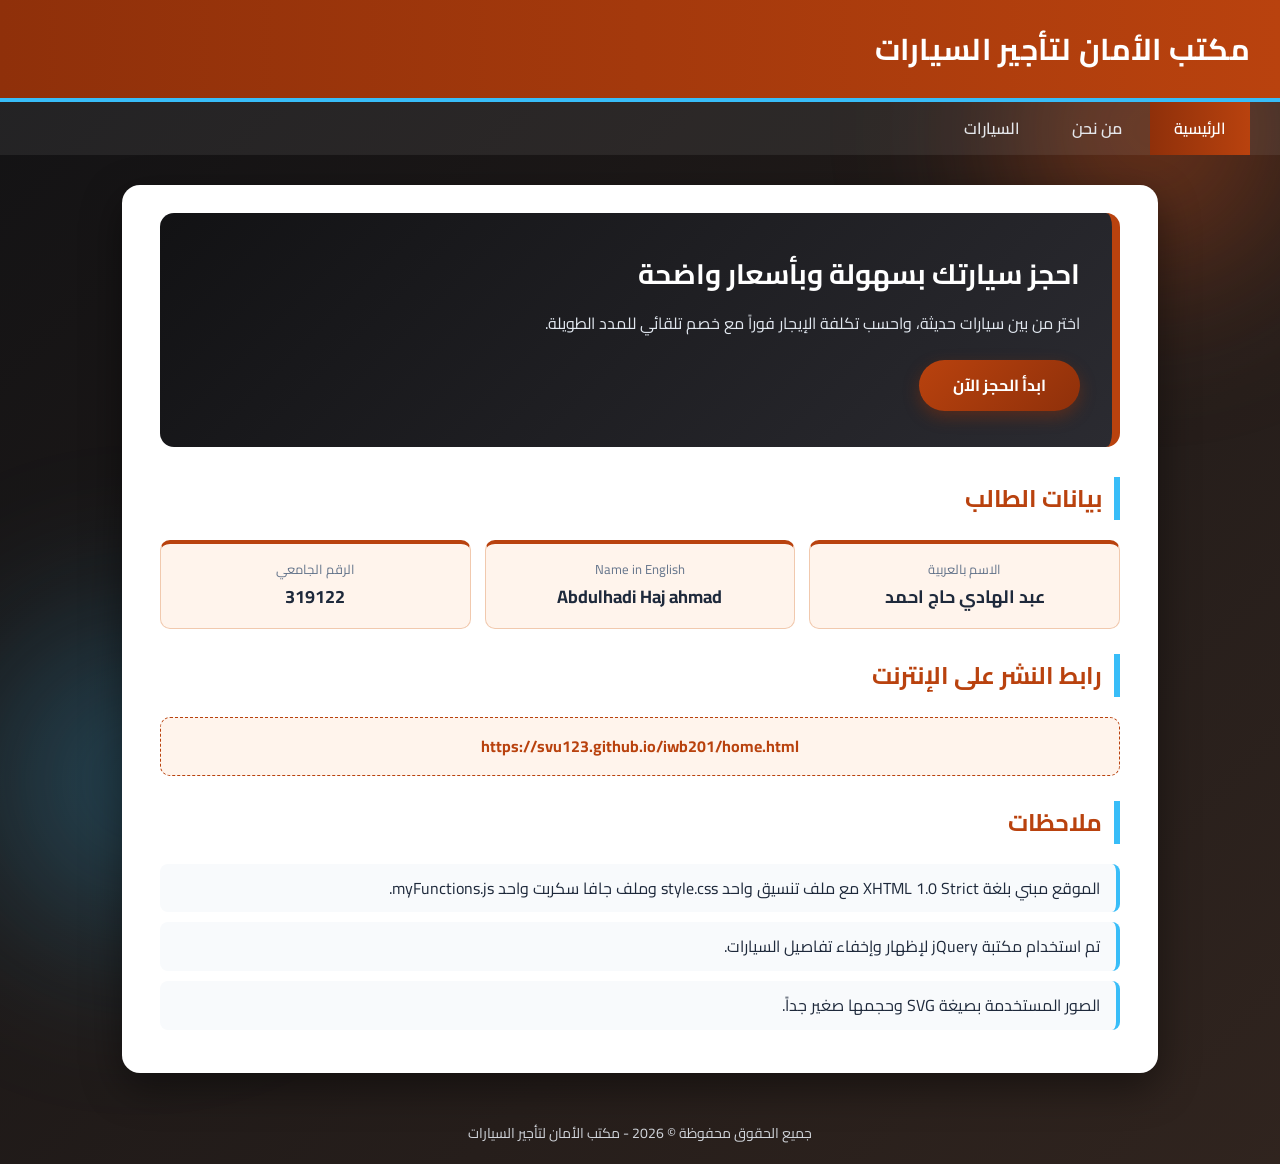
==== index.html @ 634e814c "Add files via upload" ====
<!DOCTYPE html PUBLIC "-//W3C//DTD XHTML 1.0 Strict//EN" "http://www.w3.org/TR/xhtml1/DTD/xhtml1-strict.dtd">
<html xmlns="http://www.w3.org/1999/xhtml" xml:lang="ar" lang="ar" dir="rtl">
<head>
<meta http-equiv="Content-Type" content="text/html; charset=UTF-8" />
<title>الصفحة الرئيسية</title>
<link rel="stylesheet" type="text/css" href="style.css" />
<style type="text/css">
/* ===== تنسيق خاص بالصفحة الرئيسية فقط ===== */

/* بطاقة الترحيب */
.hero { background: linear-gradient(135deg, var(--bg-1), var(--bg-2)); color: #ffffff; border-radius: 14px; padding: 36px 32px; margin-bottom: 30px; border-right: 8px solid var(--primary); }
.hero h2 { color: #ffffff; border-right: none; padding-right: 0; margin: 0 0 10px 0; font-size: 28px; }
.hero p { color: #e2e8f0; margin: 0 0 22px 0; max-width: 560px; }


/* بطاقات بيانات الطالب */
.student-card { display: flex; flex-wrap: wrap; gap: 14px; margin: 15px 0 25px 0; }
.student-item { flex: 1; min-width: 200px; background-color: var(--soft); border: 1px solid var(--line); border-top: 4px solid var(--primary); border-radius: 10px; padding: 14px 18px; text-align: center; }
.student-label { display: block; color: var(--muted); font-size: 13px; text-align: center; }
.student-value { display: block; color: var(--text); font-size: 18px; font-weight: bold; text-align: center; }

/* صندوق رابط النشر */
.link-box { background-color: var(--soft); border: 1px dashed var(--primary); border-radius: 10px; padding: 14px 18px; margin: 15px 0 25px 0; direction: ltr; text-align: center; }
.link-box a { font-weight: bold; text-decoration: none; }
.link-box a:hover { text-decoration: underline; }

/* قائمة الملاحظات */
.notes-list { list-style: none; padding: 0; margin: 15px 0; }
.notes-list li { background-color: #f8fafc; border-right: 4px solid var(--accent); border-radius: 8px; padding: 10px 16px; margin-bottom: 10px; }
</style>
<script type="text/javascript" src="https://code.jquery.com/jquery-3.7.1.min.js"></script>
<script type="text/javascript" src="myFunctions.js"></script>
</head>
<body>
<div id="header"><h1>مكتب الأمان لتأجير السيارات</h1></div>
<div id="nav">
<a href="home.html" class="active">الرئيسية</a>
<a href="AboutUs.html">من نحن</a>
<a href="Cars.html">السيارات</a>
</div>
<div id="content">

<div class="hero">
<h2>احجز سيارتك بسهولة وبأسعار واضحة</h2>
<p>اختر من بين سيارات حديثة، واحسب تكلفة الإيجار فوراً مع خصم تلقائي للمدد الطويلة.</p>
<a class="btn-link" href="Cars.html">ابدأ الحجز الآن</a>
</div>

<h2>بيانات الطالب</h2>
<div class="student-card">
<div class="student-item"><span class="student-label">الاسم بالعربية</span><span class="student-value">عبد الهادي حاج احمد</span></div>
<div class="student-item"><span class="student-label">Name in English</span><span class="student-value">Abdulhadi Haj ahmad</span></div>
<div class="student-item"><span class="student-label">الرقم الجامعي</span><span class="student-value">319122</span></div>
</div>

<h2>رابط النشر على الإنترنت</h2>
<div class="link-box">
<a href="https://example.com/CarRental/home.html">https://svu123.github.io/iwb201/home.html</a>
</div>

<h2>ملاحظات</h2>
<ul class="notes-list">
<li>الموقع مبني بلغة XHTML 1.0 Strict مع ملف تنسيق واحد style.css وملف جافا سكربت واحد myFunctions.js.</li>
<li>تم استخدام مكتبة jQuery لإظهار وإخفاء تفاصيل السيارات.</li>
<li>الصور المستخدمة بصيغة SVG وحجمها صغير جداً.</li>
</ul>

</div>
<div class="footer">جميع الحقوق محفوظة &#169; 2026 - مكتب الأمان لتأجير السيارات</div>
</body>
</html>
---- style.css ----
/* ملف التنسيق الموحد لجميع الصفحات */
@import url("https://fonts.googleapis.com/css2?family=Cairo:wght@400;600;700&display=swap");

/* ===== لوحة الألوان: جرافيت وبرتقالي داكن ===== */
:root {
  --bg-1: #121214;
  --bg-2: #2b2b31;
  --bg-3: #3a2a22;
  --primary: #b9420e;
  --primary-2: #d9531a;
  --primary-dark: #8f300a;
  --accent: #38bdf8;
  --card: #ffffff;
  --text: #1e293b;
  --muted: #64748b;
  --soft: #fff4ec;
  --line: #f1c9ae;
}

/* ===== الخلفية المتحركة ===== */
body {
  font-family: "Cairo", Tahoma, "Segoe UI", Arial, sans-serif;
  font-size: 16px;
  color: var(--text);
  background: linear-gradient(-45deg, var(--bg-1), var(--bg-2), var(--bg-3), var(--bg-1));
  background-size: 400% 400%;
  animation: bgShift 18s ease infinite;
  margin: 0;
  padding: 0;
  direction: rtl;
  line-height: 1.8;
}
/* كتلتان ضوئيتان تطفوان ببطء خلف المحتوى */
body:before, body:after {
  content: "";
  position: fixed;
  z-index: -1;
  border-radius: 50%;
  filter: blur(70px);
  pointer-events: none;
}
body:before {
  width: 420px; height: 420px;
  top: -80px; right: -80px;
  background: radial-gradient(circle, rgba(217, 83, 26, 0.55), rgba(217, 83, 26, 0) 70%);
  animation: floatA 14s ease-in-out infinite;
}
body:after {
  width: 480px; height: 480px;
  bottom: -120px; left: -100px;
  background: radial-gradient(circle, rgba(56, 189, 248, 0.35), rgba(56, 189, 248, 0) 70%);
  animation: floatB 18s ease-in-out infinite;
}
@keyframes bgShift {
  0% { background-position: 0% 50%; }
  50% { background-position: 100% 50%; }
  100% { background-position: 0% 50%; }
}
@keyframes floatA {
  0%, 100% { transform: translate(0, 0) scale(1); }
  50% { transform: translate(-120px, 140px) scale(1.2); }
}
@keyframes floatB {
  0%, 100% { transform: translate(0, 0) scale(1); }
  50% { transform: translate(140px, -120px) scale(1.15); }
}
@media (prefers-reduced-motion: reduce) {
  body, body:before, body:after { animation: none; }
}

/* ===== الهيكل ===== */
#header { background: linear-gradient(90deg, var(--primary-dark), var(--primary)); color: #ffffff; padding: 22px 30px; border-bottom: 4px solid var(--accent); }
#header h1 { margin: 0; font-size: 30px; font-weight: 700; letter-spacing: 0.3px; }

#nav { background-color: rgba(255, 255, 255, 0.07); padding: 0 30px; }
#nav a { display: inline-block; color: #e5e7eb; text-decoration: none; font-weight: 600; padding: 12px 24px; transition: background 0.3s, color 0.3s; }
#nav a:hover, #nav a.active { background: linear-gradient(90deg, var(--primary-dark), var(--primary)); color: #ffffff; }

#content { max-width: 960px; margin: 30px auto; background-color: var(--card); padding: 28px 38px; border-radius: 18px; box-shadow: 0 14px 40px rgba(0, 0, 0, 0.45); }

h2 { color: var(--primary); font-weight: 700; border-right: 6px solid var(--accent); padding-right: 12px; }
h3 { color: var(--text); font-weight: 700; }
a { color: var(--primary); }

/* ===== الجداول ===== */
table { width: 100%; border-collapse: collapse; margin: 15px 0; border-radius: 10px; overflow: hidden; }
th { background: linear-gradient(90deg, var(--primary-dark), var(--primary)); color: #ffffff; font-weight: 600; padding: 10px; border: 1px solid var(--primary-dark); }
td { padding: 9px; border: 1px solid var(--line); text-align: center; }
tr:nth-child(even) td { background-color: var(--soft); }
tr.details-row { display: none; }
tr.details-row td { text-align: right; background-color: #f0f9ff; }
img.car { width: 90px; height: 45px; border-radius: 6px; }

/* ===== حقول الإدخال (تنسيق موحد من مكان واحد) ===== */
input[type="text"] { font-family: inherit; font-size: 16px; color: var(--text); background-color: var(--soft); border: 1px solid var(--primary); border-radius: 10px; padding: 8px 12px; width: 260px; transition: background 0.3s, box-shadow 0.3s; }
input[type="text"]:focus { background-color: #ffffff; outline: none; box-shadow: 0 0 0 3px rgba(56, 189, 248, 0.45); }

/* ===== الأزرار ===== */
input[type="submit"], input[type="button"], input[type="reset"], a.btn-link {
  display: inline-block;
  font-family: inherit;
  font-size: 16px;
  font-weight: 700;
  color: #ffffff;
  background: linear-gradient(135deg, var(--primary), var(--primary-dark));
  border: none;
  border-radius: 999px;
  padding: 11px 34px;
  text-decoration: none;
  cursor: pointer;
  box-shadow: 0 6px 16px rgba(143, 48, 10, 0.45);
  transition: transform 0.2s, box-shadow 0.2s, filter 0.2s;
}
input[type="submit"]:hover, input[type="button"]:hover, input[type="reset"]:hover, a.btn-link:hover {
  transform: translateY(-2px);
  box-shadow: 0 10px 22px rgba(143, 48, 10, 0.55);
  filter: brightness(1.08);
}
input[type="submit"]:active, input[type="button"]:active, input[type="reset"]:active, a.btn-link:active {
  transform: translateY(1px);
  box-shadow: 0 3px 8px rgba(143, 48, 10, 0.4);
}
input[type="reset"] { background: linear-gradient(135deg, #52525b, #27272a); box-shadow: 0 6px 16px rgba(0, 0, 0, 0.35); }

/* ===== النموذج ===== */
fieldset { border: 1px solid var(--line); border-radius: 14px; margin-bottom: 18px; padding: 14px 20px; }
legend { color: var(--primary); font-weight: 700; padding: 0 8px; }
label { display: inline-block; min-width: 150px; font-weight: 600; }
.row { margin: 10px 0; }
.hint { color: var(--muted); font-size: 13px; }
.error { color: #dc2626; font-size: 14px; display: block; min-height: 18px; }

#booking-section { display: none; margin-top: 25px; }
#result-box { display: none; background: linear-gradient(135deg, #ecfdf5, #f0f9ff); border: 2px solid #10b981; border-radius: 14px; padding: 16px 26px; margin-top: 20px; }
#result-box h3 { margin-top: 0; color: #047857; }

.footer { text-align: center; color: #d1d5db; padding: 18px; font-size: 14px; }
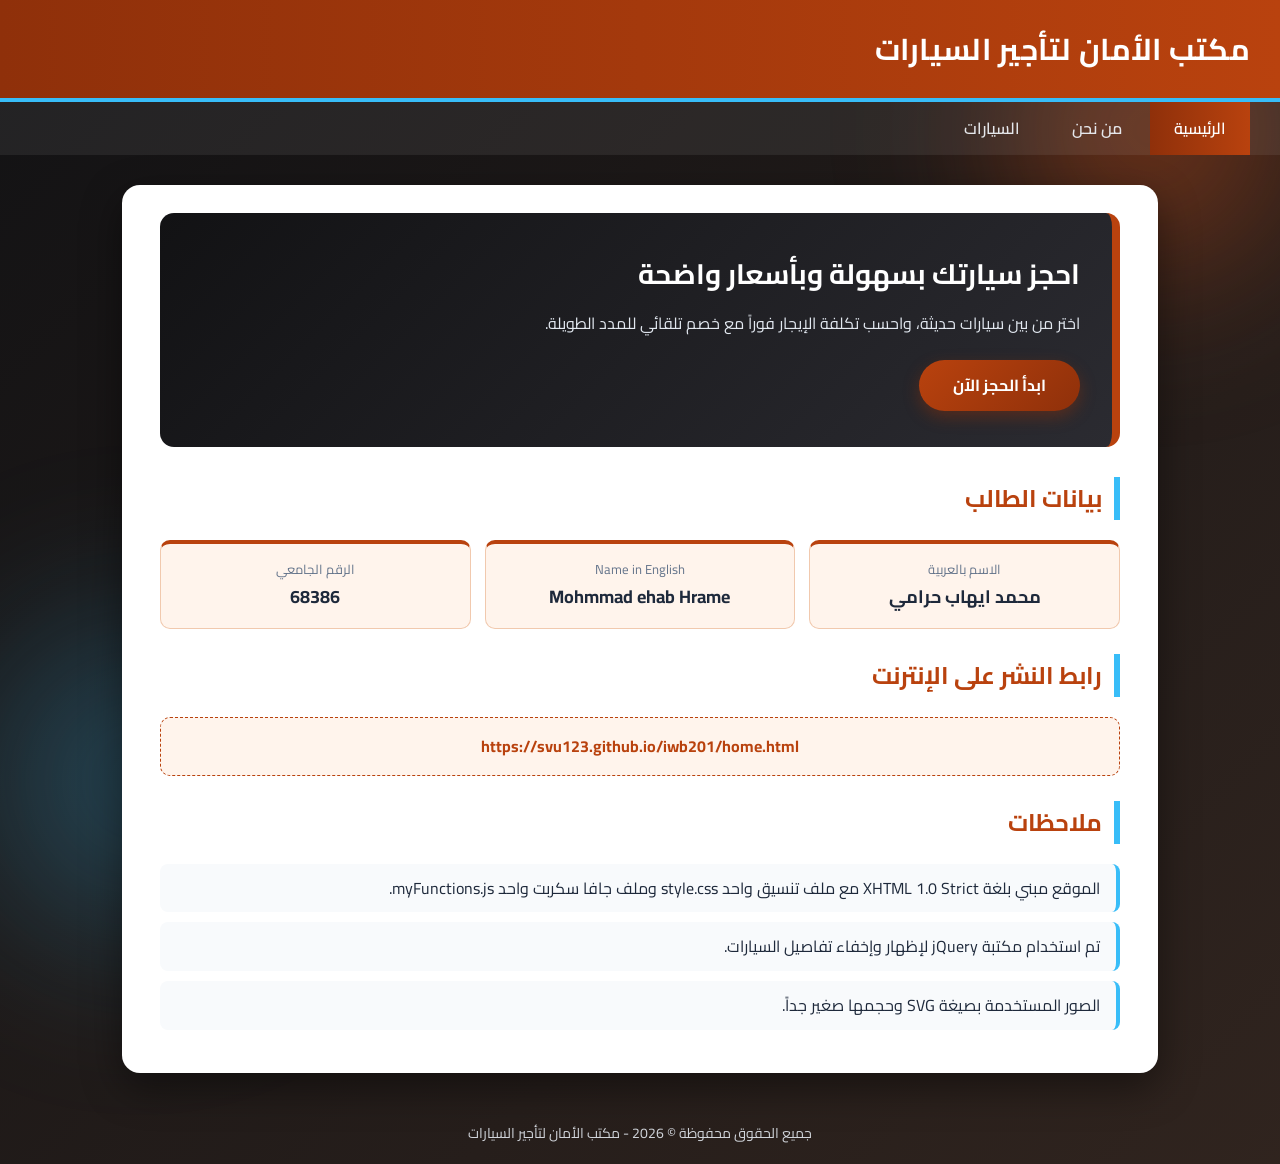
==== commit 449c8404: "Update index.html" ====
--- a/index.html
+++ b/index.html
@@ -48,9 +48,9 @@
 
 <h2>بيانات الطالب</h2>
 <div class="student-card">
-<div class="student-item"><span class="student-label">الاسم بالعربية</span><span class="student-value">عبد الهادي حاج احمد</span></div>
-<div class="student-item"><span class="student-label">Name in English</span><span class="student-value">Abdulhadi Haj ahmad</span></div>
-<div class="student-item"><span class="student-label">الرقم الجامعي</span><span class="student-value">319122</span></div>
+<div class="student-item"><span class="student-label">الاسم بالعربية</span><span class="student-value">محمد ايهاب حرامي</span></div>
+<div class="student-item"><span class="student-label">Name in English</span><span class="student-value">Mohmmad ehab Hrame</span></div>
+<div class="student-item"><span class="student-label">الرقم الجامعي</span><span class="student-value">68386</span></div>
 </div>
 
 <h2>رابط النشر على الإنترنت</h2>
@@ -68,4 +68,4 @@
 </div>
 <div class="footer">جميع الحقوق محفوظة &#169; 2026 - مكتب الأمان لتأجير السيارات</div>
 </body>
-</html>+</html>
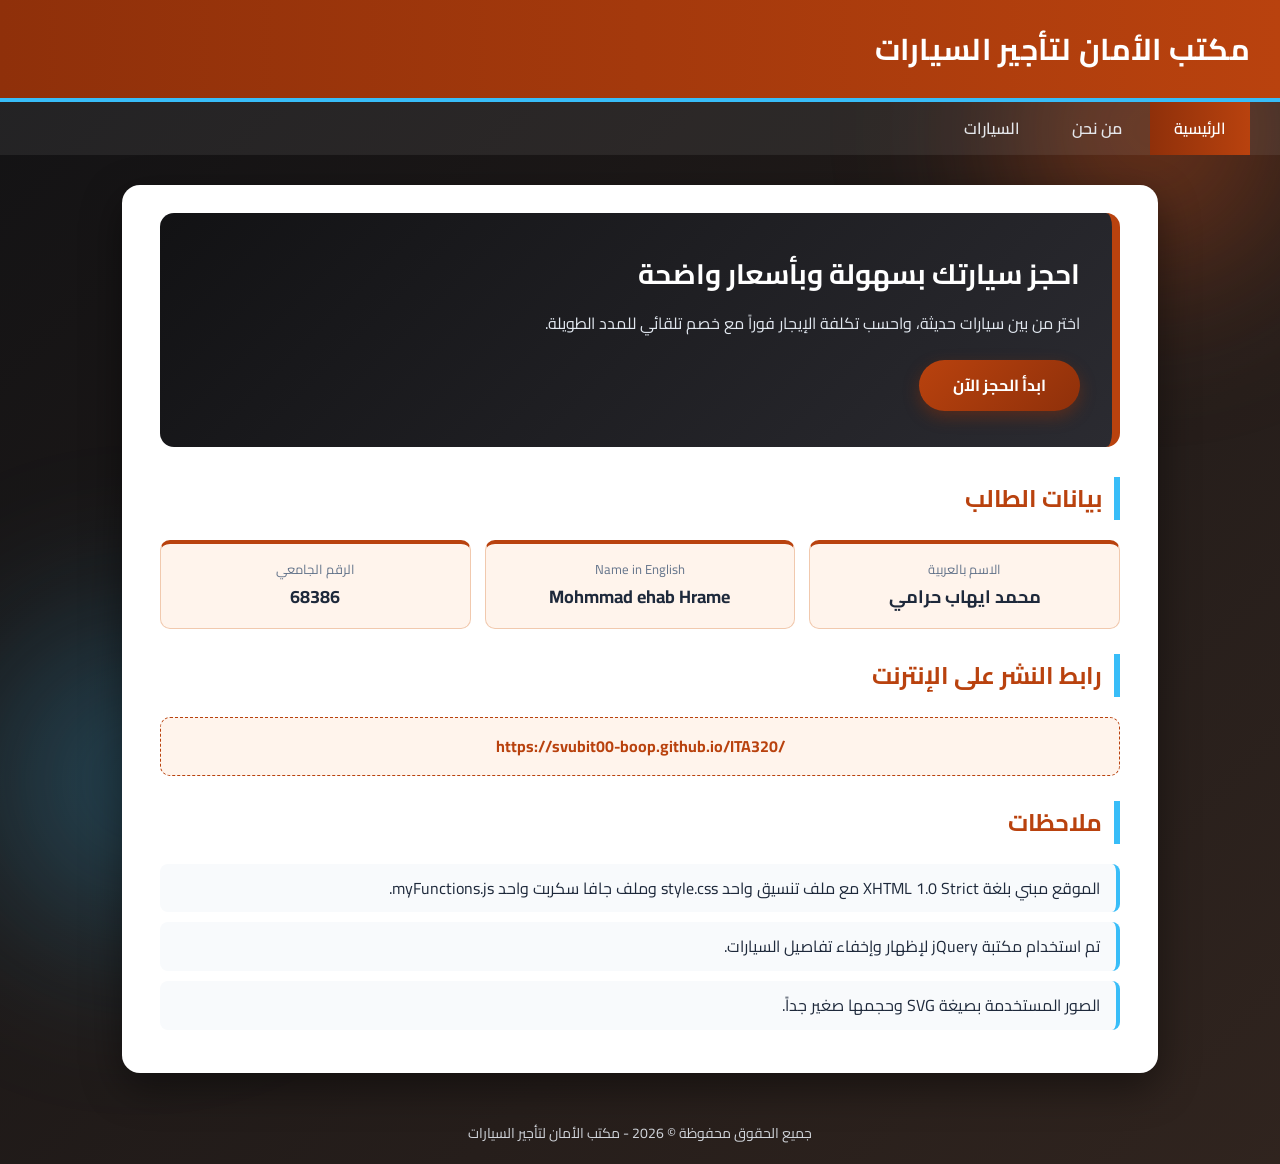
==== commit b255229b: "Update index.html" ====
--- a/index.html
+++ b/index.html
@@ -55,7 +55,7 @@
 
 <h2>رابط النشر على الإنترنت</h2>
 <div class="link-box">
-<a href="https://example.com/CarRental/home.html">https://svu123.github.io/iwb201/home.html</a>
+<a href="https://example.com/CarRental/home.html">https://svubit00-boop.github.io/ITA320/</a>
 </div>
 
 <h2>ملاحظات</h2>
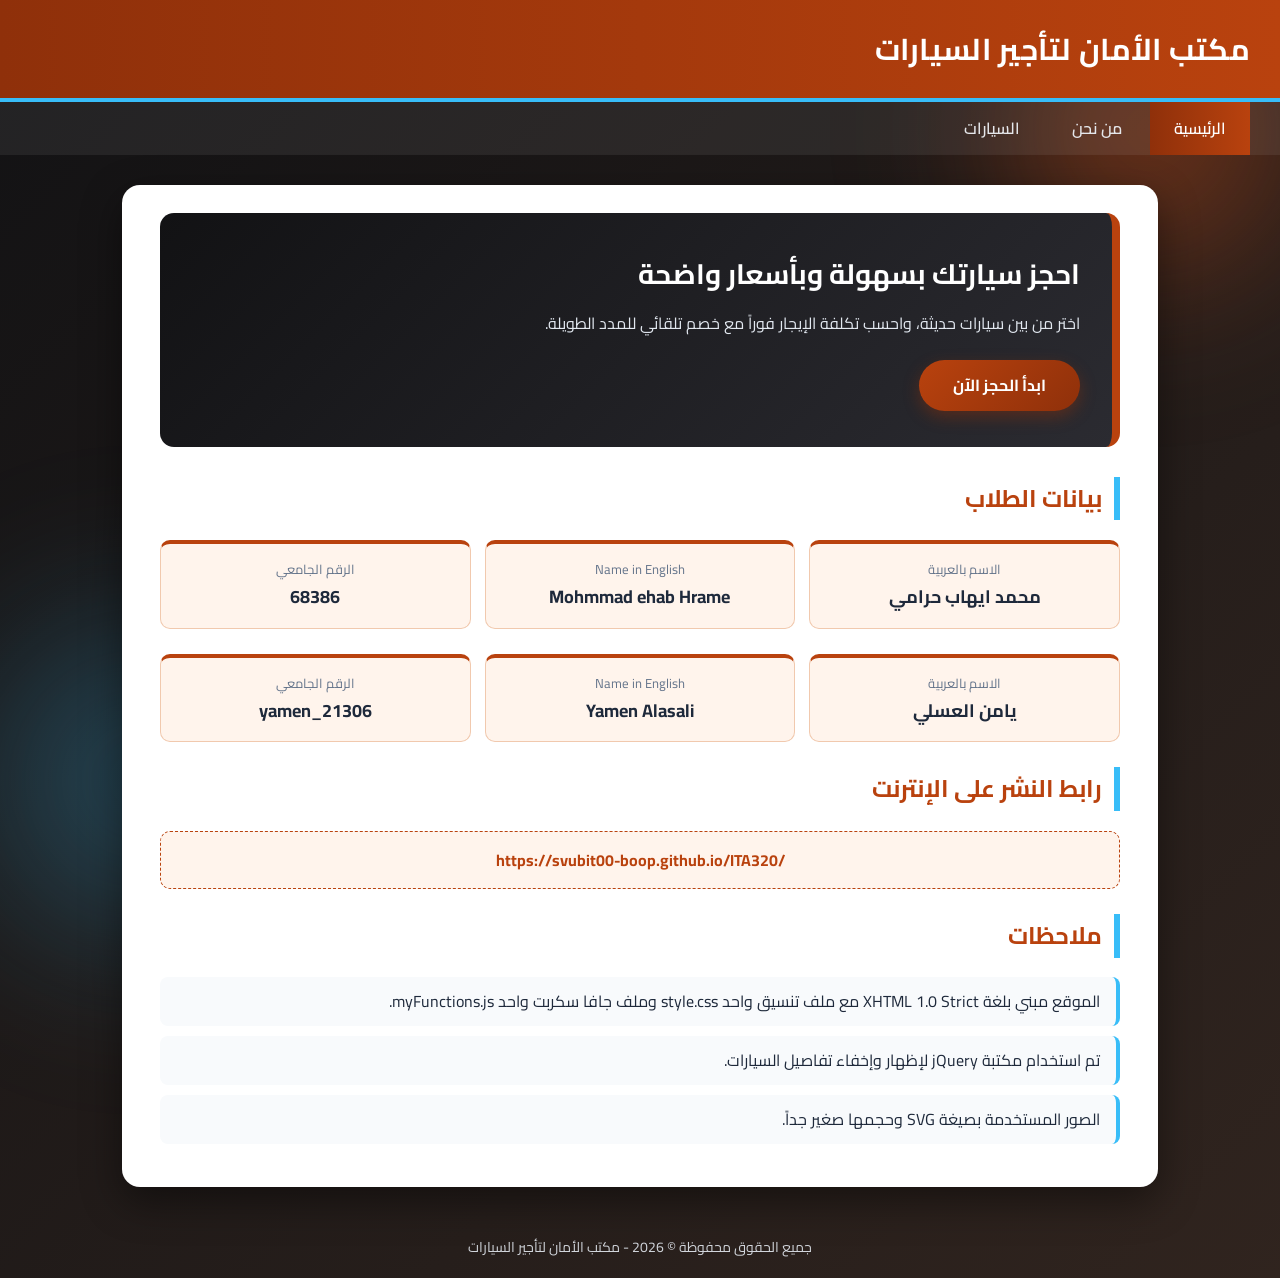
==== commit 4bf2a576: "Add files via upload" ====
--- a/index.html
+++ b/index.html
@@ -46,11 +46,18 @@
 <a class="btn-link" href="Cars.html">ابدأ الحجز الآن</a>
 </div>
 
-<h2>بيانات الطالب</h2>
+<h2>بيانات الطلاب</h2>
+
 <div class="student-card">
 <div class="student-item"><span class="student-label">الاسم بالعربية</span><span class="student-value">محمد ايهاب حرامي</span></div>
 <div class="student-item"><span class="student-label">Name in English</span><span class="student-value">Mohmmad ehab Hrame</span></div>
 <div class="student-item"><span class="student-label">الرقم الجامعي</span><span class="student-value">68386</span></div>
+</div>
+
+<div class="student-card">
+<div class="student-item"><span class="student-label">الاسم بالعربية</span><span class="student-value">يامن العسلي</span></div>
+<div class="student-item"><span class="student-label">Name in English</span><span class="student-value">Yamen Alasali</span></div>
+<div class="student-item"><span class="student-label">الرقم الجامعي</span><span class="student-value">yamen_21306</span></div>
 </div>
 
 <h2>رابط النشر على الإنترنت</h2>
@@ -68,4 +75,4 @@
 </div>
 <div class="footer">جميع الحقوق محفوظة &#169; 2026 - مكتب الأمان لتأجير السيارات</div>
 </body>
-</html>
+</html>
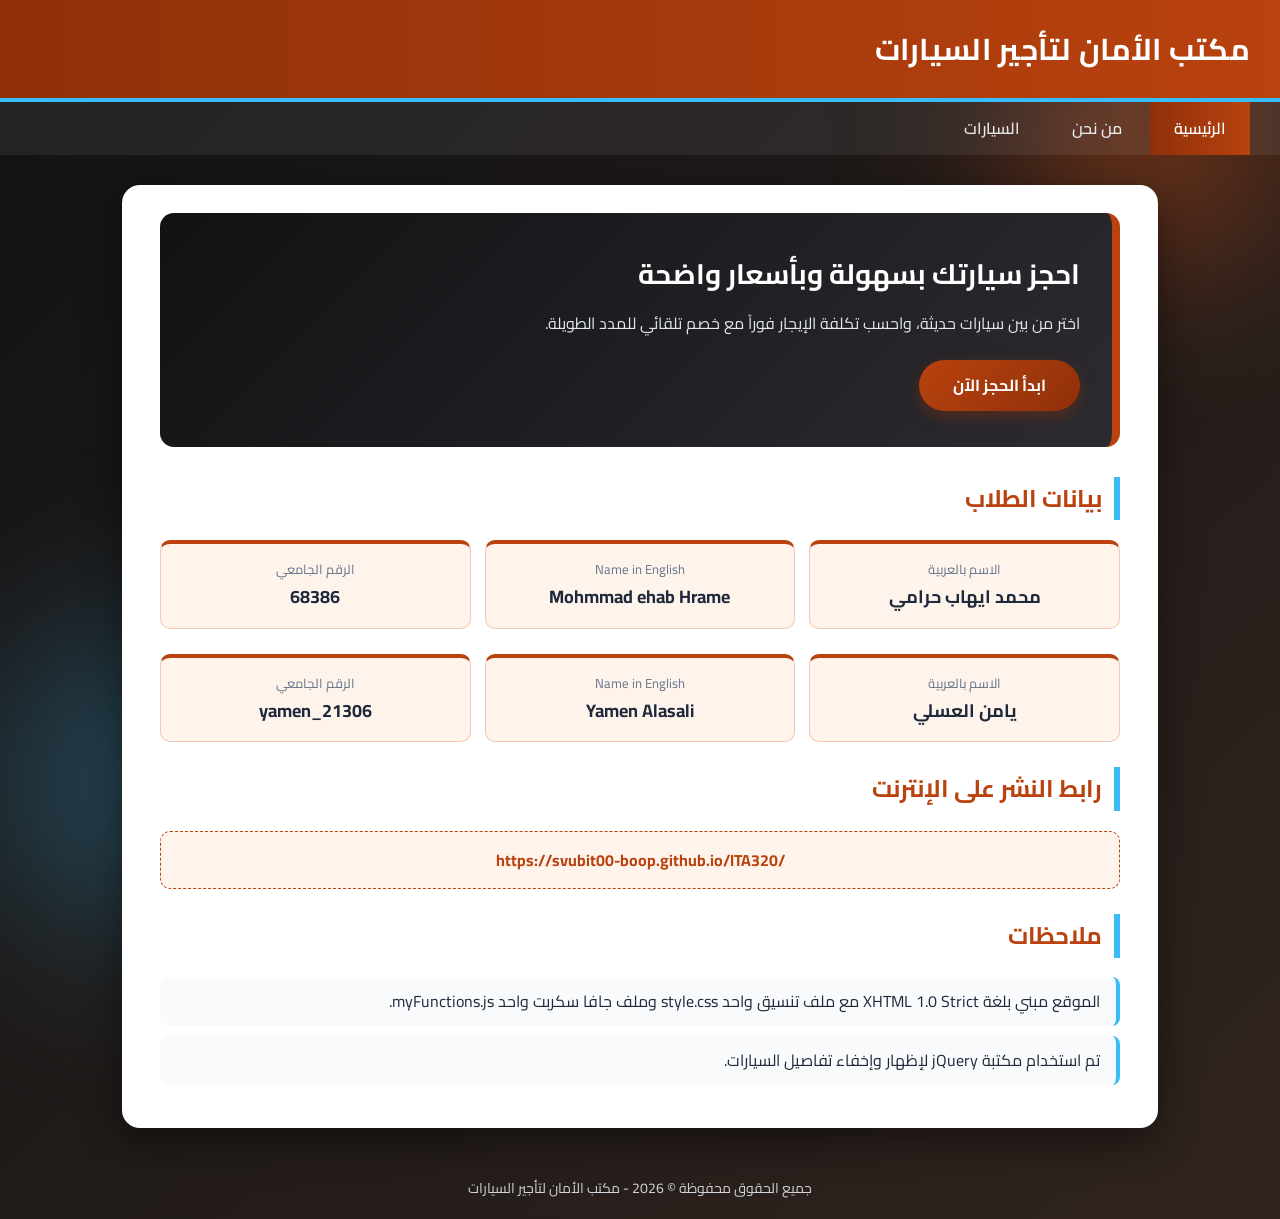
==== commit 52301b58: "Add files via upload" ====
--- a/index.html
+++ b/index.html
@@ -69,7 +69,7 @@
 <ul class="notes-list">
 <li>الموقع مبني بلغة XHTML 1.0 Strict مع ملف تنسيق واحد style.css وملف جافا سكربت واحد myFunctions.js.</li>
 <li>تم استخدام مكتبة jQuery لإظهار وإخفاء تفاصيل السيارات.</li>
-<li>الصور المستخدمة بصيغة SVG وحجمها صغير جداً.</li>
+
 </ul>
 
 </div>
